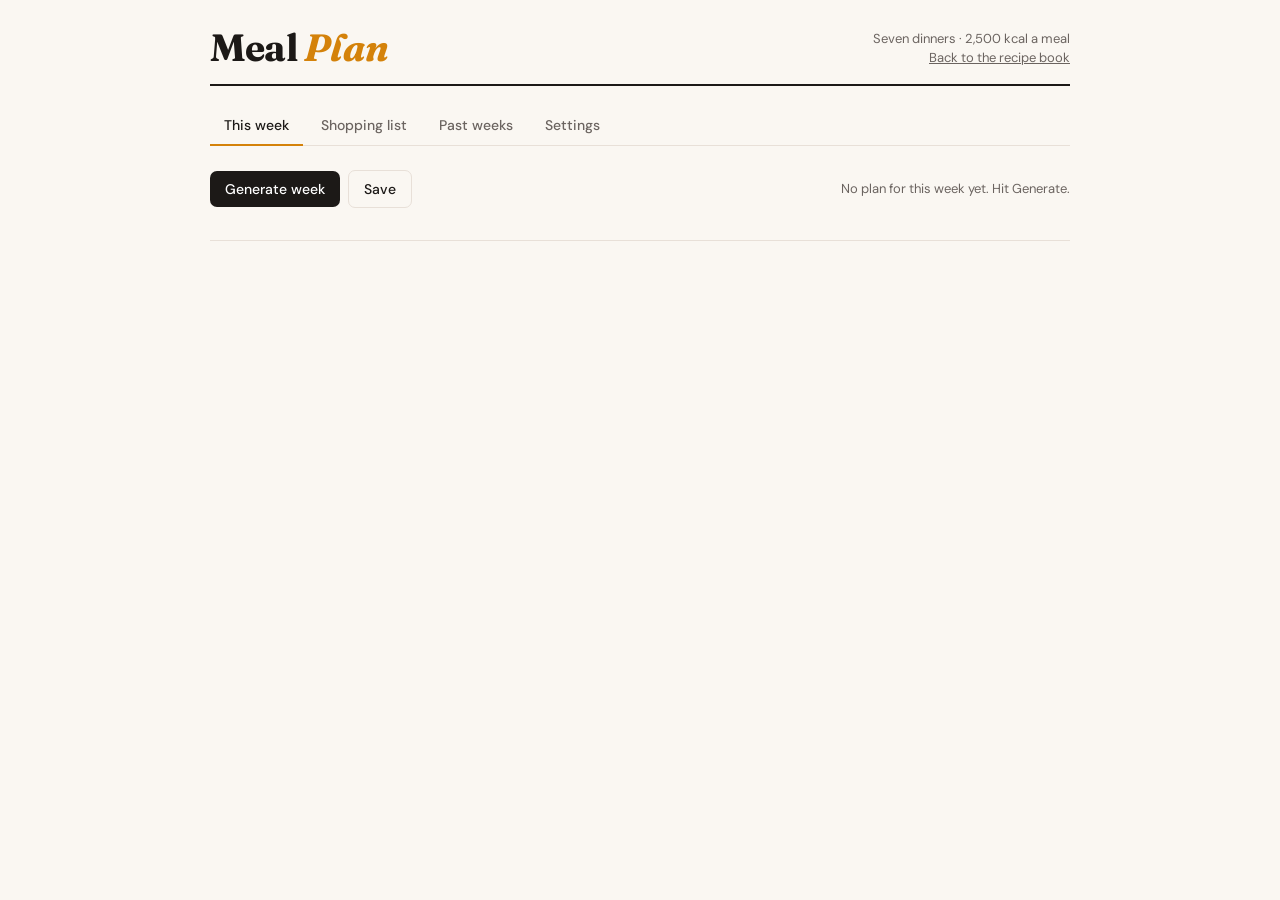
==== plan.html @ 3c59e55a "Add files via upload" ====
<!DOCTYPE html>
<html lang="en">
<head>
<meta charset="utf-8">
<meta name="viewport" content="width=device-width, initial-scale=1.0">
<title>Meal Plan · Jon &amp; Jo's Recipe Book</title>
<link rel="preconnect" href="https://fonts.googleapis.com">
<link rel="preconnect" href="https://fonts.gstatic.com" crossorigin>
<link href="https://fonts.googleapis.com/css2?family=DM+Sans:ital,opsz,wght@0,9..40,400;0,9..40,500;0,9..40,700;1,9..40,400&family=Fraunces:opsz,wght@9..144,600;9..144,700&display=swap" rel="stylesheet">
<style>
:root{
  --page:#FAF7F2; --ink:#1C1917; --mid:#6B6460; --light:#A8A09A;
  --rule:#E8E0D8; --accent:#D4820A; --accent-bg:#FDF3E3;
  --sage:#5A7A5E; --sage-bg:#EBF3EC; --card-bg:#FFFFFF;
  --warn:#B45309; --warn-bg:#FEF3E2;
}
*,*::before,*::after{box-sizing:border-box;margin:0;padding:0}
body{font-family:'DM Sans',system-ui,sans-serif;background:var(--page);color:var(--ink);min-height:100vh;-webkit-text-size-adjust:100%}
.wrap{max-width:900px;margin:0 auto;padding:0 20px}

/* masthead */
.masthead{padding:28px 0 0}
.masthead-inner{border-bottom:2px solid var(--ink);padding-bottom:16px;display:flex;justify-content:space-between;align-items:flex-end;gap:16px;flex-wrap:wrap}
h1{font-family:'Fraunces',Georgia,serif;font-size:clamp(26px,5vw,38px);font-weight:700;letter-spacing:-.02em;line-height:1.05}
h1 em{font-style:italic;color:var(--accent)}
.sub{font-size:13px;color:var(--mid);text-align:right;line-height:1.5}
.sub a{color:var(--mid)}

/* tabs */
.tabs{display:flex;gap:4px;margin:20px 0 0;border-bottom:1px solid var(--rule)}
.tab{background:none;border:0;font:inherit;font-size:14px;font-weight:500;color:var(--mid);padding:10px 14px;cursor:pointer;border-bottom:2px solid transparent;margin-bottom:-1px}
.tab[aria-selected="true"]{color:var(--ink);border-bottom-color:var(--accent)}
.panel{padding:24px 0 60px}
.panel[hidden]{display:none}

/* toolbar */
.toolbar{display:flex;gap:8px;align-items:center;flex-wrap:wrap;margin-bottom:18px}
button{font:inherit;cursor:pointer}
.btn{background:var(--ink);color:#fff;border:0;border-radius:7px;padding:9px 15px;font-size:14px;font-weight:500}
.btn:hover{opacity:.88}
.btn.ghost{background:transparent;color:var(--ink);border:1px solid var(--rule)}
.btn.ghost:hover{border-color:var(--ink);opacity:1}
.btn:disabled{opacity:.4;cursor:not-allowed}
.spacer{flex:1}
.status{font-size:13px;color:var(--mid)}
.status.err{color:var(--warn)}

/* notes */
.note{background:var(--warn-bg);border-left:3px solid var(--warn);padding:11px 14px;border-radius:0 6px 6px 0;font-size:13.5px;line-height:1.55;color:#7C3E06;margin-bottom:14px}

/* slots */
.slots{display:grid;gap:10px}
.slot{background:var(--card-bg);border:1px solid var(--rule);border-radius:10px;display:flex;align-items:stretch;overflow:hidden;transition:border-color .15s}
.slot:hover{border-color:var(--light)}
.slot.locked{border-color:var(--sage);background:var(--sage-bg)}
.slot-colour{width:5px;flex:none;background:var(--accent)}
.slot-n{flex:none;width:44px;display:flex;align-items:center;justify-content:center;font-size:12px;font-weight:700;color:var(--light);border-right:1px solid var(--rule)}
.slot-body{flex:1;padding:12px 14px;min-width:0}
.slot-title{font-weight:500;font-size:15.5px;line-height:1.3;margin-bottom:5px}
.slot-title button{background:none;border:0;font:inherit;font-weight:500;color:var(--ink);text-align:left;padding:0;cursor:pointer;text-decoration:underline;text-decoration-color:var(--rule);text-underline-offset:3px}
.slot-title button:hover{text-decoration-color:var(--accent)}
.chips{display:flex;gap:5px;flex-wrap:wrap}
.chip{font-size:11px;font-weight:500;padding:2px 7px;border-radius:20px;background:var(--page);color:var(--mid);border:1px solid var(--rule);white-space:nowrap}
.chip.eff-low{background:var(--sage-bg);color:var(--sage);border-color:#CFE0D2}
.chip.eff-high{background:var(--accent-bg);color:var(--warn);border-color:#F2DFBC}
.slot-actions{flex:none;display:flex;align-items:center;gap:2px;padding-right:8px}
.icon{background:none;border:0;width:32px;height:32px;border-radius:6px;font-size:15px;line-height:1;color:var(--light);display:grid;place-items:center}
.icon:hover{background:var(--page);color:var(--ink)}
.slot.locked .icon.lock{color:var(--sage)}

/* summary */
.summary{display:flex;gap:16px;flex-wrap:wrap;font-size:12.5px;color:var(--mid);margin-top:14px;padding-top:14px;border-top:1px solid var(--rule)}
.summary b{color:var(--ink);font-weight:500}

/* shopping */
.aisle{margin-bottom:22px}
.aisle h3{font-family:'Fraunces',Georgia,serif;font-size:15px;font-weight:600;letter-spacing:.04em;text-transform:uppercase;color:var(--mid);margin-bottom:9px;padding-bottom:5px;border-bottom:1px solid var(--rule)}
.item{display:flex;align-items:baseline;gap:9px;padding:6px 0;font-size:14.5px;line-height:1.4}
.item input{margin-top:3px;flex:none;width:16px;height:16px;accent-color:var(--sage)}
.item.done label{text-decoration:line-through;color:var(--light)}
.item label{flex:1;cursor:pointer;min-width:0}
.item .qty{font-weight:500}
.item .from{display:block;font-size:11.5px;color:var(--light);margin-top:1px}
.pantry{background:var(--card-bg);border:1px solid var(--rule);border-radius:9px;padding:14px 16px;font-size:13.5px;line-height:1.8;color:var(--mid)}
.pantry h3{font-size:13px;text-transform:none;letter-spacing:0;border:0;margin-bottom:6px;color:var(--ink);font-family:'DM Sans',sans-serif;font-weight:700}

/* history */
.wk{background:var(--card-bg);border:1px solid var(--rule);border-radius:9px;padding:13px 16px;margin-bottom:9px}
.wk-h{display:flex;justify-content:space-between;align-items:baseline;gap:10px;margin-bottom:6px}
.wk-d{font-weight:500;font-size:14.5px}
.wk-m{font-size:11.5px;color:var(--light)}
.wk-l{font-size:13.5px;color:var(--mid);line-height:1.65}

/* settings */
.field{margin-bottom:16px;max-width:520px}
.field label{display:block;font-size:13px;font-weight:500;margin-bottom:5px}
.field .hint{font-size:12.5px;color:var(--mid);line-height:1.55;margin-bottom:7px}
input[type=text],input[type=password],input[type=number]{font:inherit;font-size:14px;width:100%;padding:9px 11px;border:1px solid var(--rule);border-radius:7px;background:var(--card-bg);color:var(--ink)}
input:focus{outline:2px solid var(--accent);outline-offset:-1px;border-color:transparent}
.empty{color:var(--mid);font-size:14.5px;line-height:1.6;padding:26px 0}

/* recipe drawer */
.ov{position:fixed;inset:0;background:rgba(28,25,23,.55);opacity:0;pointer-events:none;transition:opacity .2s;z-index:40}
.ov.on{opacity:1;pointer-events:auto}
.dr{position:fixed;top:0;right:0;height:100%;width:min(480px,100%);background:var(--page);z-index:50;transform:translateX(100%);transition:transform .25s ease;overflow-y:auto;padding:22px}
.dr.on{transform:none}
.dr h2{font-family:'Fraunces',Georgia,serif;font-size:23px;font-weight:700;margin:6px 0 4px;padding-right:36px}
.dr .close{position:absolute;top:16px;right:16px;font-size:22px;background:none;border:0;color:var(--mid);width:32px;height:32px;border-radius:6px}
.dr .close:hover{background:var(--rule)}
.dr h4{font-size:12px;text-transform:uppercase;letter-spacing:.07em;color:var(--light);margin:20px 0 8px}
.dr table{width:100%;border-collapse:collapse;font-size:14px}
.dr td{padding:5px 0;border-bottom:1px solid var(--rule);vertical-align:top}
.dr td:last-child{text-align:right;white-space:nowrap;color:var(--mid);padding-left:10px}
.dr ol{padding-left:18px;font-size:14.5px;line-height:1.65}
.dr ol li{margin-bottom:8px}
.dr .tip{background:var(--accent-bg);border-radius:7px;padding:12px 14px;font-size:13.5px;line-height:1.6;margin-top:18px}
.portion{background:var(--sage-bg);border-radius:7px;padding:11px 14px;font-size:13.5px;line-height:1.55;margin-top:12px}

@media(max-width:560px){
  .slot-n{width:34px}
  .slot-body{padding:10px 11px}
  .sub{text-align:left}
}
</style>
</head>
<body>

<div class="wrap">
  <header class="masthead"><div class="masthead-inner">
    <h1>Meal <em>Plan</em></h1>
    <div class="sub">Seven dinners &middot; 2,500 kcal a meal<br><a href="./">Back to the recipe book</a></div>
  </div></header>

  <div class="tabs" role="tablist">
    <button class="tab" role="tab" aria-selected="true" data-panel="p-plan">This week</button>
    <button class="tab" role="tab" aria-selected="false" data-panel="p-shop">Shopping list</button>
    <button class="tab" role="tab" aria-selected="false" data-panel="p-hist">Past weeks</button>
    <button class="tab" role="tab" aria-selected="false" data-panel="p-set">Settings</button>
  </div>

  <section class="panel" id="p-plan">
    <div class="toolbar">
      <button class="btn" id="gen">Generate week</button>
      <button class="btn ghost" id="save">Save</button>
      <div class="spacer"></div>
      <span class="status" id="st"></span>
    </div>
    <div id="notes"></div>
    <div class="slots" id="slots"></div>
    <div class="summary" id="sum"></div>
  </section>

  <section class="panel" id="p-shop" hidden>
    <div class="toolbar">
      <span class="status" id="shop-st"></span>
      <div class="spacer"></div>
      <button class="btn ghost" id="uncheck">Clear ticks</button>
    </div>
    <div id="shop"></div>
  </section>

  <section class="panel" id="p-hist" hidden><div id="hist"></div></section>

  <section class="panel" id="p-set" hidden>
    <div class="field">
      <label for="tok">GitHub token</label>
      <div class="hint">Needed only to save plans. Reading works without one, so your phone can view the week with nothing set up. Stored in this browser and never sent anywhere except GitHub. Use a fine-grained token with <strong>Gists: read and write</strong> and no other permission.</div>
      <input type="password" id="tok" placeholder="github_pat_..." autocomplete="off">
    </div>
    <div class="toolbar">
      <button class="btn" id="savetok">Save &amp; test</button>
      <button class="btn ghost" id="cleartok">Remove</button>
      <span class="status" id="tokst"></span>
    </div>
    <div class="field" style="margin-top:26px">
      <label for="kcal">Calories per meal for the household</label>
      <div class="hint">2 &times; 500 for you and Jo, plus 2 &times; 750 for the teenagers. The shopping list scales every recipe to hit this.</div>
      <input type="number" id="kcal" min="500" max="6000" step="100" value="2500">
    </div>
  </section>
</div>

<div class="ov" id="ov"></div>
<aside class="dr" id="dr"><button class="close" id="drx">&times;</button><div id="drc"></div></aside>

<script type="module">
import { planWeek, swapSlot } from "./planner.js";
import { buildList, groupByAisle } from "./shopping.js";
import * as store from "./store.js";

const $ = (s) => document.querySelector(s);
const el = (t, c, h) => { const n = document.createElement(t); if (c) n.className = c; if (h != null) n.innerHTML = h; return n; };
const esc = (s) => String(s).replace(/[&<>"]/g, (c) => ({ "&":"&amp;","<":"&lt;",">":"&gt;","\"":"&quot;" }[c]));

let RECIPES = [], RULES = null, PLANS = [], PLAN = null, SETTINGS = { familyKcal: 2500 };
const byId = () => new Map(RECIPES.map((r) => [r.id, r]));

/* ------------------------------------------------------------- tabs */
document.querySelectorAll(".tab").forEach((t) => t.onclick = () => {
  document.querySelectorAll(".tab").forEach((x) => x.setAttribute("aria-selected", x === t));
  document.querySelectorAll(".panel").forEach((p) => p.hidden = p.id !== t.dataset.panel);
});

/* ------------------------------------------------------------- boot */
(async function boot() {
  const [recipes, rules, plans, settings] = await Promise.all([
    fetch("./recipes.json").then((r) => r.json()),
    fetch("./ingredient-rules.json").then((r) => r.json()),
    store.readPlans(),
    store.readSettings(),
  ]);
  RECIPES = recipes; RULES = rules; PLANS = plans;
  SETTINGS = { familyKcal: 2500, ...settings };
  $("#kcal").value = SETTINGS.familyKcal;
  $("#tok").value = store.getToken();

  const thisWeek = store.weekOf();
  PLAN = PLANS.find((p) => p.id === thisWeek) ?? null;
  if (PLAN) { render(); status(`Loaded plan for week of ${thisWeek}`); }
  else status("No plan for this week yet. Hit Generate.");
  renderHistory();
})();

const status = (m, err) => { const n = $("#st"); n.textContent = m; n.className = "status" + (err ? " err" : ""); };

/* --------------------------------------------------------- generate */
$("#gen").onclick = () => {
  const locked = {};
  (PLAN?.slots ?? []).forEach((s, i) => { if (s.locked) locked[i] = s.recipeId; });
  const history = store.historyFromPlans(PLANS.filter((p) => p.id !== store.weekOf()));
  const seed = Math.floor(Math.random() * 2 ** 31);
  const res = planWeek(RECIPES, { mealType: "dinner", slots: 7, history, locked, seed });

  if (!res.slots.length) { status(res.notes[0] ?? "Couldn't build a week.", true); return; }
  PLAN = {
    id: store.weekOf(), weekOf: store.weekOf(), seed,
    createdAt: PLAN?.createdAt ?? new Date().toISOString(),
    revision: PLAN?.revision ?? 0,
    slots: res.slots.map((s) => ({ ...s, cooked: null })),
    relaxed: res.relaxed, notes: res.notes,
    shopping: PLAN?.shopping ?? { checked: [] },
  };
  render();
  status("Generated. Not saved yet.");
};

/* ------------------------------------------------------------- save */
$("#save").onclick = async () => {
  if (!PLAN) return status("Nothing to save.", true);
  if (!store.canWrite()) return status("Add a token in Settings to save.", true);
  $("#save").disabled = true;
  status("Saving…");
  try {
    const saved = await store.savePlan(PLAN);
    PLAN = saved;
    PLANS = await store.readPlans();
    renderHistory();
    status(`Saved at ${new Date().toLocaleTimeString([], { hour: "2-digit", minute: "2-digit" })}`);
  } catch (e) {
    status(e.message, true);
    if (e.conflict && confirm(e.message + "\n\nOverwrite with your version?")) {
      try { PLAN = await store.savePlan(PLAN, { force: true }); status("Saved (overwrote)."); }
      catch (e2) { status(e2.message, true); }
    }
  } finally { $("#save").disabled = false; }
};

/* ----------------------------------------------------------- render */
function render() {
  const wrap = $("#slots"); wrap.innerHTML = "";
  const map = byId();

  $("#notes").innerHTML = "";
  for (const n of PLAN?.notes ?? []) $("#notes").append(el("div", "note", esc(n)));

  (PLAN?.slots ?? []).forEach((s, i) => {
    const r = map.get(s.recipeId);
    const row = el("div", "slot" + (s.locked ? " locked" : ""));
    const bar = el("div", "slot-colour");
    bar.style.background = r?.colour ?? "var(--accent)";
    row.append(bar);
    row.append(el("div", "slot-n", String(i + 1)));

    const body = el("div", "slot-body");
    const t = el("div", "slot-title");
    const btn = el("button", null, esc(s.title));
    btn.onclick = () => openDrawer(s.recipeId);
    t.append(btn); body.append(t);

    const chips = el("div", "chips");
    const add = (txt, cls) => chips.append(el("span", "chip" + (cls ? " " + cls : ""), esc(txt)));
    add(s.effort, "eff-" + s.effort);
    if (s.carb !== "none") add(s.carb);
    add(s.protein);
    if (r?.plan?.activeMins) add(r.plan.activeMins + " min");
    body.append(chips);
    row.append(body);

    const acts = el("div", "slot-actions");
    const lock = el("button", "icon lock", s.locked ? "&#128274;" : "&#128275;");
    lock.title = s.locked ? "Unlock" : "Lock this meal";
    lock.onclick = () => { s.locked = !s.locked; render(); };
    const sw = el("button", "icon", "&#8635;");
    sw.title = "Swap for something else";
    sw.onclick = () => doSwap(i);
    acts.append(lock, sw);
    row.append(acts);
    wrap.append(row);
  });

  renderSummary();
  renderShopping();
}

function renderSummary() {
  const s = PLAN?.slots ?? [];
  if (!s.length) { $("#sum").innerHTML = ""; return; }
  const count = (k) => s.reduce((a, x) => ((a[x[k]] = (a[x[k]] ?? 0) + 1), a), {});
  const fmt = (o) => Object.entries(o).sort((a, b) => b[1] - a[1]).map(([k, v]) => `${k} ${v}`).join(", ");
  $("#sum").innerHTML =
    `<span><b>Carbs</b> ${esc(fmt(count("carb")))}</span>` +
    `<span><b>Protein</b> ${esc(fmt(count("protein")))}</span>` +
    `<span><b>Effort</b> ${esc(fmt(count("effort")))}</span>`;
}

function doSwap(i) {
  const history = store.historyFromPlans(PLANS.filter((p) => p.id !== store.weekOf()));
  const res = swapSlot(RECIPES, PLAN.slots, i, { history, seed: Math.floor(Math.random() * 2 ** 31) });
  if (!res.slots.length) return status("No alternative fits the rules for that slot.", true);
  const keepLocks = PLAN.slots.map((s) => s.locked);
  PLAN.slots = res.slots.map((s, j) => ({ ...s, locked: keepLocks[j] ?? false, cooked: PLAN.slots[j]?.cooked ?? null }));
  PLAN.notes = res.notes;
  render();
  status("Swapped. Not saved yet.");
}

/* --------------------------------------------------------- shopping */
function renderShopping() {
  const box = $("#shop"); box.innerHTML = "";
  if (!PLAN?.slots?.length) {
    box.append(el("div", "empty", "Generate a week first and the shopping list will appear here."));
    $("#shop-st").textContent = "";
    return;
  }
  const map = byId();
  const chosen = PLAN.slots.map((s) => map.get(s.recipeId)).filter(Boolean);
  const list = buildList(chosen, RULES, SETTINGS.familyKcal || 2500);
  const checked = new Set(PLAN.shopping?.checked ?? []);
  let n = 0;

  for (const group of groupByAisle(list, RULES)) {
    const sec = el("div", "aisle");
    sec.append(el("h3", null, esc(group.name)));
    for (const row of group.rows) {
      n++;
      const d = el("div", "item" + (checked.has(row.key) ? " done" : ""));
      const cb = el("input"); cb.type = "checkbox"; cb.checked = checked.has(row.key); cb.id = "c" + n;
      cb.onchange = () => {
        const set = new Set(PLAN.shopping?.checked ?? []);
        cb.checked ? set.add(row.key) : set.delete(row.key);
        PLAN.shopping = { checked: [...set] };
        d.classList.toggle("done", cb.checked);
      };
      const l = el("label", null,
        `${esc(row.item)} — <span class="qty">${esc(row.qty)}</span><span class="from">${esc(row.from)}</span>`);
      l.setAttribute("for", cb.id);
      d.append(cb, l);
      sec.append(d);
    }
    box.append(sec);
  }

  if (list.pantry.size) {
    const p = el("div", "pantry");
    p.append(el("h3", null, "Check you have these"));
    p.append(el("div", null, [...list.pantry.keys()].sort().map(esc).join(" &middot; ")));
    box.append(p);
  }
  $("#shop-st").textContent = `${list.items.size + list.vague.length} things to buy, ${list.pantry.size} to check`;
}

$("#uncheck").onclick = () => { if (PLAN) { PLAN.shopping = { checked: [] }; renderShopping(); } };

/* ---------------------------------------------------------- history */
function renderHistory() {
  const box = $("#hist"); box.innerHTML = "";
  if (!PLANS.length) { box.append(el("div", "empty", "No saved weeks yet. Once you save a plan it'll appear here, and you can open this page on any device to see what you're cooking — no token needed.")); return; }
  for (const p of PLANS) {
    const w = el("div", "wk");
    const h = el("div", "wk-h");
    h.append(el("div", "wk-d", "Week of " + esc(p.weekOf)));
    h.append(el("div", "wk-m", esc((p.slots ?? []).length + " meals" + (p.relaxed?.length ? " · rules relaxed" : ""))));
    w.append(h);
    w.append(el("div", "wk-l", (p.slots ?? []).map((s) => esc(s.title)).join(" &middot; ")));
    box.append(w);
  }
}

/* ----------------------------------------------------------- drawer */
function openDrawer(id) {
  const r = byId().get(id); if (!r) return;
  const target = SETTINGS.familyKcal || 2500;
  const scale = r.totalKcal ? target / r.totalKcal : 1;
  let h = `<h2>${esc(r.title)}</h2><p style="color:var(--mid);font-size:14px;line-height:1.6">${esc(r.desc)}</p>`;

  if (r.serveBy === "weight" && r.gramsPer500kcal) {
    h += `<div class="portion"><strong>${r.gramsPer500kcal}g</strong> is a 500 kcal portion for you and Jo. Whole dish is about ${r.totalKcal.toLocaleString()} kcal.</div>`;
  } else if (r.totalKcal) {
    h += `<div class="portion">Served by the piece. Whole dish is about ${r.totalKcal.toLocaleString()} kcal.</div>`;
  }
  if (Math.abs(scale - 1) > 0.08) {
    h += `<div class="portion" style="background:var(--accent-bg)">Scale this recipe <strong>×${scale.toFixed(2)}</strong> to feed all four of you.</div>`;
  }

  h += `<h4>Ingredients</h4><table>`;
  for (const i of r.ingredients ?? []) {
    h += `<tr><td>${esc(i.name)}${i.note ? ` <span style="color:var(--light)">${esc(i.note)}</span>` : ""}</td><td>${esc(i.qty ?? "")}</td></tr>`;
  }
  h += `</table><h4>Method</h4><ol>${(r.steps ?? []).map((s) => `<li>${esc(s)}</li>`).join("")}</ol>`;
  if (r.tip) h += `<div class="tip">${r.tip}</div>`;
  $("#drc").innerHTML = h;
  $("#dr").classList.add("on"); $("#ov").classList.add("on");
}
const closeDrawer = () => { $("#dr").classList.remove("on"); $("#ov").classList.remove("on"); };
$("#drx").onclick = closeDrawer; $("#ov").onclick = closeDrawer;
document.addEventListener("keydown", (e) => e.key === "Escape" && closeDrawer());

/* ---------------------------------------------------------- settings */
$("#savetok").onclick = async () => {
  const t = $("#tok").value.trim();
  if (!t) return ($("#tokst").textContent = "Paste a token first.");
  $("#tokst").textContent = "Testing…";
  const res = await store.testToken(t);
  if (res.ok) { store.setToken(t); $("#tokst").textContent = "Token works and is saved."; }
  else $("#tokst").textContent = res.message;
};
$("#cleartok").onclick = () => { store.clearToken(); $("#tok").value = ""; $("#tokst").textContent = "Removed."; };
$("#kcal").onchange = () => {
  SETTINGS.familyKcal = Number($("#kcal").value) || 2500;
  renderShopping();
  if (store.canWrite()) store.saveSettings(SETTINGS).catch(() => {});
};
</script>
</body>
</html>
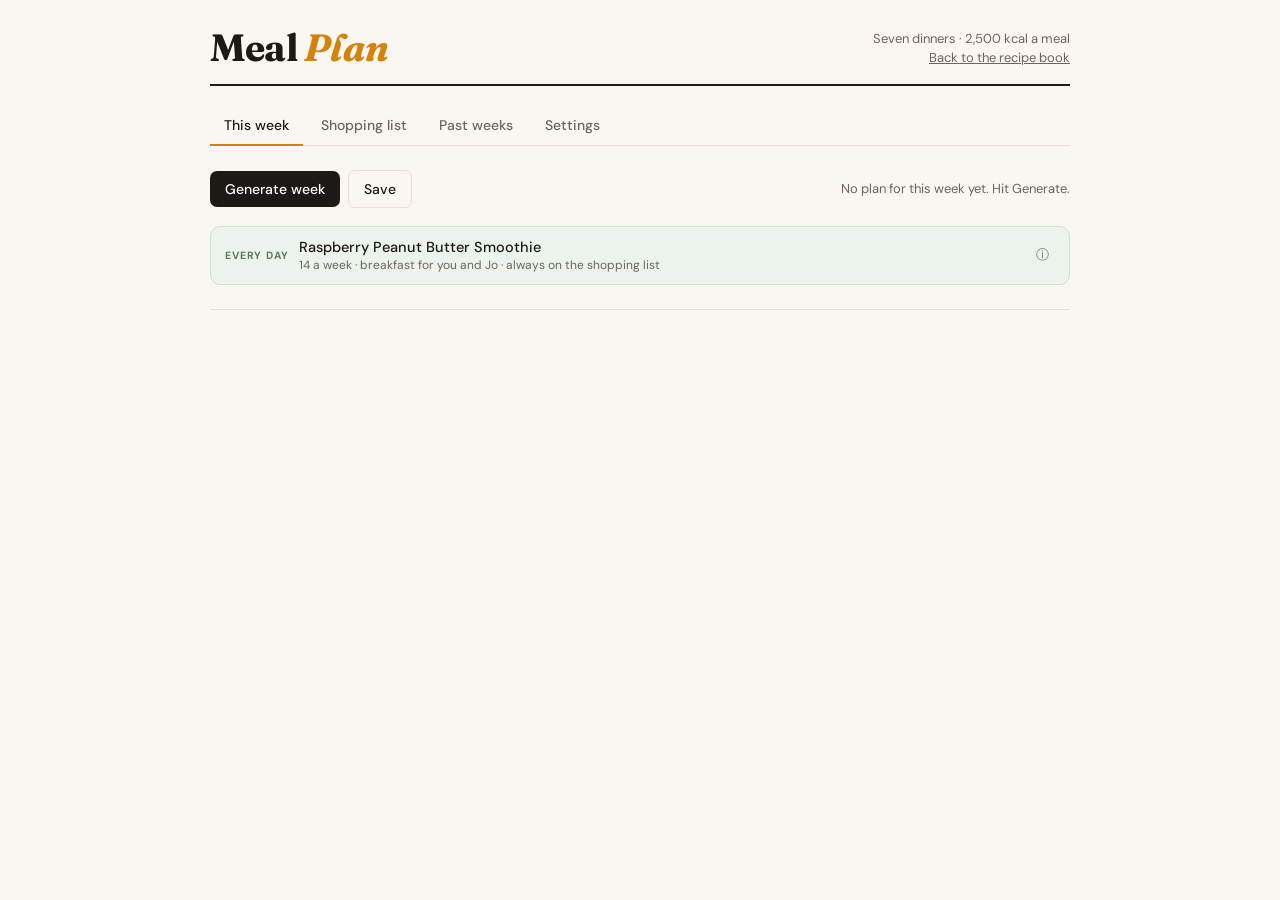
==== commit 18cf81e0: "Add files via upload" ====
--- a/plan.html
+++ b/plan.html
@@ -57,8 +57,14 @@
 .slot-n{flex:none;width:44px;display:flex;align-items:center;justify-content:center;font-size:12px;font-weight:700;color:var(--light);border-right:1px solid var(--rule)}
 .slot-body{flex:1;padding:12px 14px;min-width:0}
 .slot-title{font-weight:500;font-size:15.5px;line-height:1.3;margin-bottom:5px}
-.slot-title button{background:none;border:0;font:inherit;font-weight:500;color:var(--ink);text-align:left;padding:0;cursor:pointer;text-decoration:underline;text-decoration-color:var(--rule);text-underline-offset:3px}
-.slot-title button:hover{text-decoration-color:var(--accent)}
+.slot-title{display:flex;align-items:center;gap:6px}
+.slot-title select{font:inherit;font-size:15.5px;font-weight:500;color:var(--ink);background:transparent;border:1px solid transparent;border-radius:6px;padding:2px 24px 2px 5px;margin-left:-5px;max-width:100%;cursor:pointer;appearance:none;
+  background-image:url("data:image/svg+xml,%3Csvg xmlns='http://www.w3.org/2000/svg' width='10' height='6'%3E%3Cpath d='M1 1l4 4 4-4' stroke='%23A8A09A' stroke-width='1.5' fill='none'/%3E%3C/svg%3E");
+  background-repeat:no-repeat;background-position:right 7px center;text-overflow:ellipsis}
+.slot-title select:hover{border-color:var(--rule);background-color:var(--page)}
+.slot-title select:focus{outline:2px solid var(--accent);outline-offset:-1px}
+.slot-title .view{flex:none;background:none;border:0;color:var(--light);font-size:13px;width:22px;height:22px;border-radius:5px;line-height:1}
+.slot-title .view:hover{background:var(--page);color:var(--accent)}
 .chips{display:flex;gap:5px;flex-wrap:wrap}
 .chip{font-size:11px;font-weight:500;padding:2px 7px;border-radius:20px;background:var(--page);color:var(--mid);border:1px solid var(--rule);white-space:nowrap}
 .chip.eff-low{background:var(--sage-bg);color:var(--sage);border-color:#CFE0D2}
@@ -67,6 +73,16 @@
 .icon{background:none;border:0;width:32px;height:32px;border-radius:6px;font-size:15px;line-height:1;color:var(--light);display:grid;place-items:center}
 .icon:hover{background:var(--page);color:var(--ink)}
 .slot.locked .icon.lock{color:var(--sage)}
+
+.standing{display:flex;align-items:center;gap:10px;background:var(--sage-bg);
+  border:1px solid #CFE0D2;border-radius:10px;padding:11px 14px;margin-bottom:10px}
+.standing .lab{flex:none;font-size:10.5px;font-weight:700;letter-spacing:.08em;
+  text-transform:uppercase;color:var(--sage)}
+.standing .txt{flex:1;font-size:14.5px;font-weight:500;min-width:0}
+.standing .txt small{display:block;font-weight:400;font-size:12px;color:var(--mid);margin-top:1px}
+.standing .view{flex:none;background:none;border:0;color:var(--sage);font-size:13px;
+  width:26px;height:26px;border-radius:5px}
+.standing .view:hover{background:#fff}
 
 /* summary */
 .summary{display:flex;gap:16px;flex-wrap:wrap;font-size:12.5px;color:var(--mid);margin-top:14px;padding-top:14px;border-top:1px solid var(--rule)}
@@ -116,6 +132,43 @@
 .dr .tip{background:var(--accent-bg);border-radius:7px;padding:12px 14px;font-size:13.5px;line-height:1.6;margin-top:18px}
 .portion{background:var(--sage-bg);border-radius:7px;padding:11px 14px;font-size:13.5px;line-height:1.55;margin-top:12px}
 
+
+/* ── PRINT SHEET ──────────────────────────────────────────────── */
+/* Rendered off-screen rather than display:none, so it can be measured.
+   A hidden element has no layout and would measure as zero. */
+#sheet{position:absolute;left:-10000px;top:0}
+.sheet-inner{
+  /* A4 width minus 12mm margins at 96dpi. Height must stay auto: a fixed
+     height makes CSS columns spill sideways instead of growing, which would
+     make the measurement meaningless. */
+  width:749px; height:auto;
+  font-family:'DM Sans',system-ui,sans-serif; color:#000; background:#fff;
+}
+.sheet-head{border-bottom:1.5px solid #000;padding-bottom:6px;margin-bottom:10px}
+.sheet-head h2{font-family:'Fraunces',Georgia,serif;font-size:19px;font-weight:700;margin:0}
+.sheet-head .meals{font-size:9.5px;color:#444;margin-top:3px;line-height:1.45}
+.sheet-cols{column-count:2;column-gap:26px;column-fill:balance}
+.sh-sec{break-inside:avoid;margin-bottom:9px}
+.sh-sec h3{font-size:9px;font-weight:700;letter-spacing:.09em;text-transform:uppercase;
+  border-bottom:1px solid #000;padding-bottom:2px;margin-bottom:3px}
+.sh-row{display:flex;align-items:baseline;gap:5px;padding:1px 0}
+.sh-box{flex:none;width:8px;height:8px;border:1px solid #555;border-radius:1px;position:relative;top:1px}
+.sh-name{flex:1;min-width:0}
+.sh-qty{font-weight:600;white-space:nowrap;padding-left:6px}
+.sh-blank{border-bottom:1px dotted #999;margin:0 0 0 13px}
+.sh-pantry{break-inside:avoid;margin-top:4px;padding-top:5px;border-top:1px solid #000}
+.sh-pantry .t{font-size:9px;font-weight:700;letter-spacing:.09em;text-transform:uppercase;margin-bottom:2px}
+.sh-pantry .b{color:#333;line-height:1.5}
+
+@media print{
+  @page{size:A4 portrait;margin:12mm}
+  body{background:#fff}
+  .wrap,.ov,.dr{display:none !important}
+  #sheet{position:static;left:auto}
+  .sheet-inner{width:auto}
+  .sh-sec{break-inside:avoid}
+}
+
 @media(max-width:560px){
   .slot-n{width:34px}
   .slot-body{padding:10px 11px}
@@ -146,6 +199,7 @@
       <span class="status" id="st"></span>
     </div>
     <div id="notes"></div>
+    <div id="standing"></div>
     <div class="slots" id="slots"></div>
     <div class="summary" id="sum"></div>
   </section>
@@ -154,6 +208,7 @@
     <div class="toolbar">
       <span class="status" id="shop-st"></span>
       <div class="spacer"></div>
+      <button class="btn ghost" id="print">Print</button>
       <button class="btn ghost" id="uncheck">Clear ticks</button>
     </div>
     <div id="shop"></div>
@@ -180,6 +235,8 @@
   </section>
 </div>
 
+<div id="sheet"><div class="sheet-inner" id="sheet-inner"></div></div>
+
 <div class="ov" id="ov"></div>
 <aside class="dr" id="dr"><button class="close" id="drx">&times;</button><div id="drc"></div></aside>
 
@@ -217,7 +274,7 @@
   const thisWeek = store.weekOf();
   PLAN = PLANS.find((p) => p.id === thisWeek) ?? null;
   if (PLAN) { render(); status(`Loaded plan for week of ${thisWeek}`); }
-  else status("No plan for this week yet. Hit Generate.");
+  else { renderStanding(byId()); status("No plan for this week yet. Hit Generate."); }
   renderHistory();
 })();
 
@@ -269,6 +326,7 @@
 function render() {
   const wrap = $("#slots"); wrap.innerHTML = "";
   const map = byId();
+  renderStanding(map);
 
   $("#notes").innerHTML = "";
   for (const n of PLAN?.notes ?? []) $("#notes").append(el("div", "note", esc(n)));
@@ -283,9 +341,12 @@
 
     const body = el("div", "slot-body");
     const t = el("div", "slot-title");
-    const btn = el("button", null, esc(s.title));
-    btn.onclick = () => openDrawer(s.recipeId);
-    t.append(btn); body.append(t);
+    t.append(buildPicker(i, s));
+    const view = el("button", "view", "&#9432;");
+    view.title = "View recipe";
+    view.onclick = () => openDrawer(s.recipeId);
+    t.append(view);
+    body.append(t);
 
     const chips = el("div", "chips");
     const add = (txt, cls) => chips.append(el("span", "chip" + (cls ? " " + cls : ""), esc(txt)));
@@ -312,6 +373,108 @@
   renderShopping();
 }
 
+/* ------------------------------------------------------- manual picking */
+
+/** Which rules a candidate would break, given the rest of the week. */
+function wouldBreak(recipe, slotIndex) {
+  const others = (PLAN?.slots ?? []).filter((_, j) => j !== slotIndex);
+  const warn = [];
+  const p = recipe.plan;
+
+  if (p.carb !== "none") {
+    const n = others.filter((o) => o.carb === p.carb).length;
+    if (n >= 2) warn.push(`${p.carb} would appear ${n + 1} times`);
+  }
+  const cap = p.protein === "chicken" ? 3 : 2;
+  const n = others.filter((o) => o.protein === p.protein).length;
+  if (n >= cap) warn.push(`${p.protein} would appear ${n + 1} times`);
+
+  for (const j of [slotIndex - 1, slotIndex + 1]) {
+    const nb = PLAN?.slots?.[j];
+    if (nb && j !== slotIndex && nb.cuisine && nb.cuisine !== "none" && nb.cuisine === p.cuisine) {
+      warn.push(`${p.cuisine} two nights running`);
+      break;
+    }
+  }
+  return warn;
+}
+
+function buildPicker(i, slot) {
+  const sel = el("select");
+  sel.title = "Choose a different meal";
+  const used = new Set((PLAN?.slots ?? []).map((x, j) => (j === i ? null : x.recipeId)).filter(Boolean));
+
+  const pool = RECIPES
+    .filter((r) => r.plan?.eligible && r.plan.mealTypes?.includes("dinner"))
+    .sort((a, b) => a.title.localeCompare(b.title));
+
+  // grouped by carbohydrate, since that's the rule that bites hardest
+  const CARB_LABEL = { potato:"Potato", pasta:"Pasta", rice:"Rice", bread:"Bread",
+    tortilla:"Wraps & tortillas", pulses:"Pulses", pastry:"Pastry", none:"No carb of its own" };
+  const order = ["potato","pasta","rice","bread","tortilla","pulses","pastry","none"];
+
+  for (const carb of order) {
+    const group = pool.filter((r) => r.plan.carb === carb);
+    if (!group.length) continue;
+    const og = document.createElement("optgroup");
+    og.label = CARB_LABEL[carb] ?? carb;
+    for (const r of group) {
+      const o = document.createElement("option");
+      o.value = r.id;
+      const breaks = r.id === slot.recipeId ? [] : wouldBreak(r, i);
+      o.textContent = (breaks.length ? "\u26A0 " : "") + r.title;
+      if (used.has(r.id)) { o.disabled = true; o.textContent += " — already this week"; }
+      if (r.id === slot.recipeId) o.selected = true;
+      og.append(o);
+    }
+    sel.append(og);
+  }
+
+  sel.onchange = () => {
+    const r = RECIPES.find((x) => x.id === sel.value);
+    if (!r) return;
+    const breaks = wouldBreak(r, i);
+    PLAN.slots[i] = {
+      recipeId: r.id, title: r.title, carb: r.plan.carb, protein: r.plan.protein,
+      effort: r.plan.effort, cuisine: r.plan.cuisine,
+      locked: true,            // a deliberate choice shouldn't vanish on regenerate
+      cooked: PLAN.slots[i]?.cooked ?? null,
+      manual: true,
+    };
+    PLAN.notes = (PLAN.notes ?? []).filter((n) => !n.startsWith("You chose"));
+    if (breaks.length) PLAN.notes.push(`You chose ${r.title} — ${breaks.join(", ")}.`);
+    render();
+    status(breaks.length ? "Changed, and it bends a rule. Not saved yet." : "Changed. Not saved yet.");
+  };
+  return sel;
+}
+
+/**
+ * Standing items are eaten every day regardless of what the planner picks, so
+ * they are not one of the seven slots. They still need showing, or the
+ * breakfast silently vanishes from the plan even though it is on the shopping
+ * list.
+ */
+function renderStanding(map) {
+  const box = $("#standing"); box.innerHTML = "";
+  const standing = (SETTINGS.standing ?? [{ id: "smoothie", servings: 14 }])
+    .map(({ id, servings }) => ({ recipe: map.get(id), servings }))
+    .filter((x) => x.recipe);
+
+  for (const { recipe, servings } of standing) {
+    const row = el("div", "standing");
+    row.append(el("div", "lab", "Every day"));
+    const t = el("div", "txt",
+      `${esc(recipe.title)}<small>${servings} a week &middot; breakfast for you and Jo &middot; always on the shopping list</small>`);
+    row.append(t);
+    const view = el("button", "view", "&#9432;");
+    view.title = "View recipe";
+    view.onclick = () => openDrawer(recipe.id);
+    row.append(view);
+    box.append(row);
+  }
+}
+
 function renderSummary() {
   const s = PLAN?.slots ?? [];
   if (!s.length) { $("#sum").innerHTML = ""; return; }
@@ -344,7 +507,10 @@
   }
   const map = byId();
   const chosen = PLAN.slots.map((s) => map.get(s.recipeId)).filter(Boolean);
-  const list = buildList(chosen, RULES, SETTINGS.familyKcal || 2500);
+  const standing = (SETTINGS.standing ?? [{ id: "smoothie", servings: 14 }])
+    .map(({ id, servings }) => ({ recipe: map.get(id), servings }))
+    .filter((x) => x.recipe);
+  const list = buildList(chosen, RULES, SETTINGS.familyKcal || 2500, standing);
   const checked = new Set(PLAN.shopping?.checked ?? []);
   let n = 0;
 
@@ -376,8 +542,90 @@
     p.append(el("div", null, [...list.pantry.keys()].sort().map(esc).join(" &middot; ")));
     box.append(p);
   }
-  $("#shop-st").textContent = `${list.items.size + list.vague.length} things to buy, ${list.pantry.size} to check`;
-}
+  const std = standing.map((x) => `${x.recipe.title} ×${x.servings}`).join(", ");
+  $("#shop-st").textContent =
+    `${list.items.size + list.vague.length} things to buy, ${list.pantry.size} to check` +
+    (std ? ` · includes ${std}` : "");
+}
+
+
+/* ------------------------------------------------- printable A4 sheet */
+/**
+ * Builds a one-page A4 shopping list with ruled lines to write extra items on.
+ * The number of blank lines is not fixed: we measure the rendered sheet and
+ * distribute however many lines fit, so the page is always full but never
+ * spills onto a second sheet.
+ */
+function buildSheet() {
+  if (!PLAN?.slots?.length) return false;
+  const map = byId();
+  const chosen = PLAN.slots.map((s) => map.get(s.recipeId)).filter(Boolean);
+  const standing = (SETTINGS.standing ?? [{ id: "smoothie", servings: 14 }])
+    .map(({ id, servings }) => ({ recipe: map.get(id), servings }))
+    .filter((x) => x.recipe);
+  const list = buildList(chosen, RULES, SETTINGS.familyKcal || 2500, standing);
+  const groups = groupByAisle(list, RULES);
+
+  const inner = $("#sheet-inner");
+  const meals = [...chosen.map((r) => r.title), ...standing.map((x) => `${x.recipe.title} ×${x.servings}`)];
+
+  const render = (blanks, fontPx) => {
+    inner.style.fontSize = fontPx + "px";
+    inner.innerHTML =
+      `<div class="sheet-head"><h2>Shopping list &middot; week of ${esc(PLAN.weekOf)}</h2>` +
+      `<div class="meals">${meals.map(esc).join(" &middot; ")}</div></div>` +
+      `<div class="sheet-cols">` +
+      groups.map((g, gi) => {
+        const rows = g.rows.map((row) =>
+          `<div class="sh-row"><span class="sh-box"></span>` +
+          `<span class="sh-name">${esc(row.item)}</span>` +
+          `<span class="sh-qty">${esc(row.qty)}</span></div>`).join("");
+        const lines = Array.from({ length: blanks[gi] ?? 0 },
+          () => `<div class="sh-row"><span class="sh-box"></span><span class="sh-blank">&nbsp;</span></div>`).join("");
+        return `<div class="sh-sec"><h3>${esc(g.name)}</h3>${rows}${lines}</div>`;
+      }).join("") +
+      (list.pantry.size
+        ? `<div class="sh-pantry"><div class="t">Check you have</div>` +
+          `<div class="b">${[...list.pantry.keys()].sort().map(esc).join(" &middot; ")}</div></div>`
+        : "") +
+      `</div>`;
+    return inner.offsetHeight;
+  };
+
+  const PAGE = 1032;                       // A4 minus 12mm margins, at 96dpi
+  const blanks = groups.map(() => 0);
+  let font = 11;
+
+  // shrink first if the bare list already overflows
+  let h = render(blanks, font);
+  while (h > PAGE && font > 8) {
+    font -= 0.5;
+    h = render(blanks, font);
+  }
+
+  // then grow into the space, one line at a time, biggest sections first
+  const order = groups
+    .map((g, i) => ({ i, n: g.rows.length }))
+    .sort((a, b) => b.n - a.n)
+    .map((x) => x.i);
+  let guard = 0;
+  outer:
+  for (let pass = 0; pass < 20; pass++) {
+    for (const i of order) {
+      if (guard++ > 400) break outer;
+      blanks[i]++;
+      if (render(blanks, font) > PAGE) { blanks[i]--; break outer; }
+    }
+  }
+  // last safety net: if anything above left us over a page, drop the blanks
+  if (render(blanks, font) > PAGE) render(blanks.map(() => 0), font);
+  return true;
+}
+
+$("#print").onclick = () => {
+  if (!buildSheet()) return ($("#shop-st").textContent = "Generate a week first.");
+  window.print();
+};
 
 $("#uncheck").onclick = () => { if (PLAN) { PLAN.shopping = { checked: [] }; renderShopping(); } };
 
@@ -403,10 +651,23 @@
   const scale = r.totalKcal ? target / r.totalKcal : 1;
   let h = `<h2>${esc(r.title)}</h2><p style="color:var(--mid);font-size:14px;line-height:1.6">${esc(r.desc)}</p>`;
 
-  if (r.serveBy === "weight" && r.gramsPer500kcal) {
-    h += `<div class="portion"><strong>${r.gramsPer500kcal}g</strong> is a 500 kcal portion for you and Jo. Whole dish is about ${r.totalKcal.toLocaleString()} kcal.</div>`;
+  const whole = r.totalKcal ? ` Whole dish is about ${r.totalKcal.toLocaleString()} kcal.` : "";
+
+  if (r.plate500?.parts?.length) {
+    const parts = r.plate500.parts
+      .map((p) => `<strong>${p.g}g</strong> ${esc(p.label)} <span style="color:var(--mid)">(${p.kcal} kcal)</span>`)
+      .join(" &nbsp;+&nbsp; ");
+    h += `<div class="portion"><div style="font-weight:500;margin-bottom:4px">A 500 kcal plate</div>${parts}` +
+         `<div style="color:var(--mid);margin-top:6px;font-size:12.5px">Double it for the teenagers.${whole}</div></div>`;
+  } else if (r.serveBy === "weight" && r.gramsPer500kcal) {
+    h += `<div class="portion"><strong>${r.gramsPer500kcal}g</strong> is a 500 kcal portion for you and Jo` +
+         ` — about <strong>${Math.round(r.gramsPer500kcal * 1.5)}g</strong> for the teenagers.` +
+         `<div style="color:var(--mid);margin-top:6px;font-size:12.5px">${whole}</div></div>`;
+  } else if (r.portionLabel) {
+    h += `<div class="portion">A 500 kcal portion is roughly <strong>${esc(r.portionLabel)}</strong>.` +
+         `<div style="color:var(--mid);margin-top:6px;font-size:12.5px">Served by the piece, so there is no useful weight.${whole}</div></div>`;
   } else if (r.totalKcal) {
-    h += `<div class="portion">Served by the piece. Whole dish is about ${r.totalKcal.toLocaleString()} kcal.</div>`;
+    h += `<div class="portion">Whole dish is about ${r.totalKcal.toLocaleString()} kcal.</div>`;
   }
   if (Math.abs(scale - 1) > 0.08) {
     h += `<div class="portion" style="background:var(--accent-bg)">Scale this recipe <strong>×${scale.toFixed(2)}</strong> to feed all four of you.</div>`;
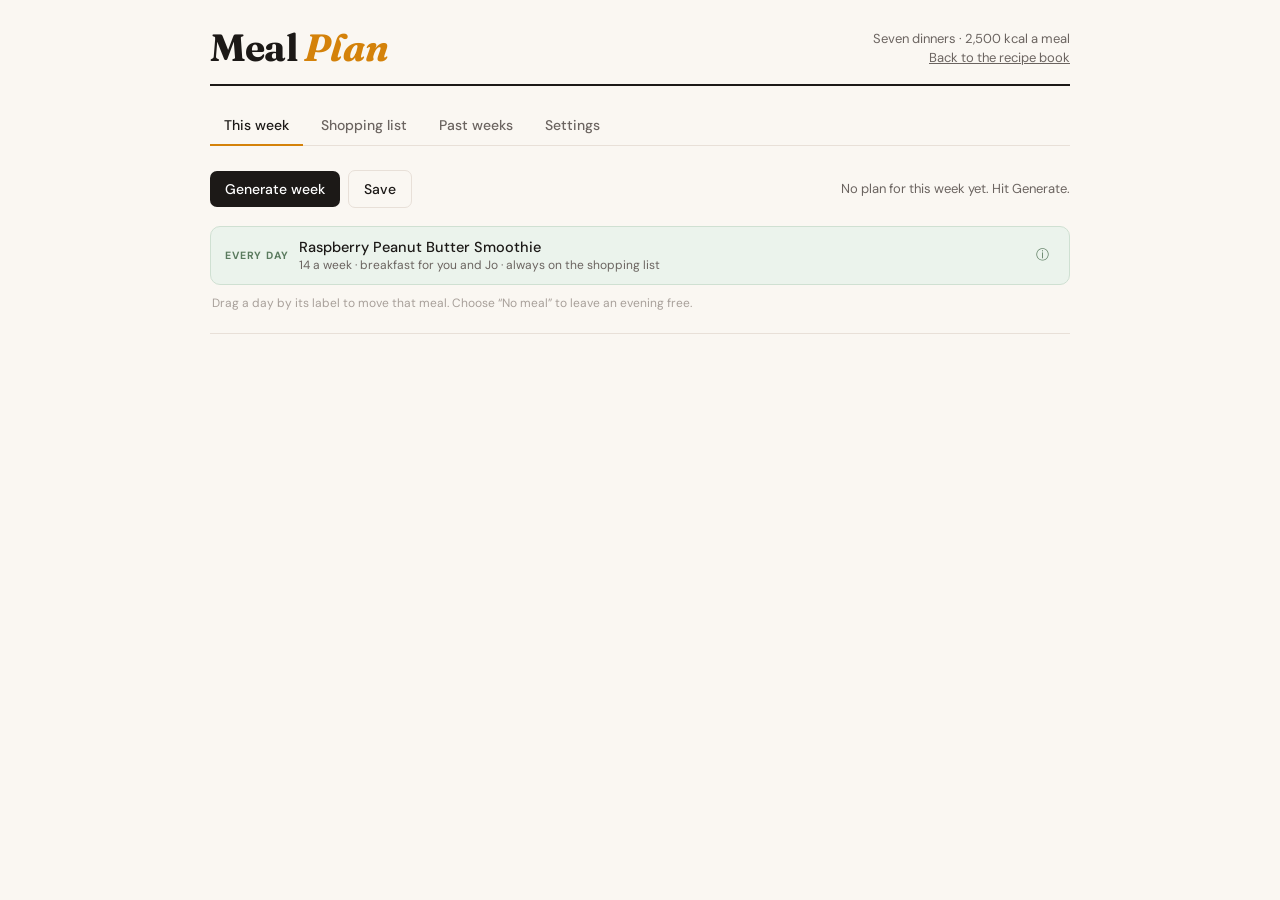
==== commit 6dc0d930: "Add files via upload" ====
--- a/plan.html
+++ b/plan.html
@@ -54,7 +54,21 @@
 .slot:hover{border-color:var(--light)}
 .slot.locked{border-color:var(--sage);background:var(--sage-bg)}
 .slot-colour{width:5px;flex:none;background:var(--accent)}
-.slot-n{flex:none;width:44px;display:flex;align-items:center;justify-content:center;font-size:12px;font-weight:700;color:var(--light);border-right:1px solid var(--rule)}
+.slot-n{flex:none;width:62px;display:flex;flex-direction:column;align-items:center;justify-content:center;
+  gap:1px;border-right:1px solid var(--rule);cursor:grab;user-select:none;
+  /* without this the browser claims the gesture as a scroll and we never
+     receive pointermove — this single line is what makes touch dragging work */
+  touch-action:none;-webkit-user-select:none}
+.slot-n:active{cursor:grabbing}
+.slot-n .d{font-size:11.5px;font-weight:700;letter-spacing:.04em;text-transform:uppercase;color:var(--mid)}
+.slot-n .dt{font-size:10px;color:var(--light)}
+.slot-n .grip{font-size:10px;color:var(--rule);letter-spacing:1px;line-height:1}
+.slot-n:hover .grip{color:var(--light)}
+.slot.dragging{opacity:.92;z-index:5;position:relative;box-shadow:0 8px 20px rgba(28,25,23,.18)}
+.slot.shifted{transition:transform .12s ease}
+.slot.over{border-color:var(--accent);box-shadow:0 -2px 0 var(--accent)}
+.slot.empty{background:repeating-linear-gradient(45deg,var(--page),var(--page) 6px,#F3EEE6 6px,#F3EEE6 12px)}
+.slot.empty .slot-title select{color:var(--light);font-style:italic}
 .slot-body{flex:1;padding:12px 14px;min-width:0}
 .slot-title{font-weight:500;font-size:15.5px;line-height:1.3;margin-bottom:5px}
 .slot-title{display:flex;align-items:center;gap:6px}
@@ -84,6 +98,8 @@
   width:26px;height:26px;border-radius:5px}
 .standing .view:hover{background:#fff}
 
+.draghint{font-size:12px;color:var(--light);margin:0 0 8px 2px}
+
 /* summary */
 .summary{display:flex;gap:16px;flex-wrap:wrap;font-size:12.5px;color:var(--mid);margin-top:14px;padding-top:14px;border-top:1px solid var(--rule)}
 .summary b{color:var(--ink);font-weight:500}
@@ -170,8 +186,13 @@
 }
 
 @media(max-width:560px){
-  .slot-n{width:34px}
+  /* keep the handle a comfortable finger target, but drop the date */
+  .slot-n{width:52px}
+  .slot-n .dt{display:none}
+  .slot-n .grip{font-size:12px}
   .slot-body{padding:10px 11px}
+  .slot-title select{font-size:15px}
+  .icon{width:36px;height:36px}
   .sub{text-align:left}
 }
 </style>
@@ -200,6 +221,7 @@
     </div>
     <div id="notes"></div>
     <div id="standing"></div>
+    <div class="draghint">Drag a day by its label to move that meal. Choose &ldquo;No meal&rdquo; to leave an evening free.</div>
     <div class="slots" id="slots"></div>
     <div class="summary" id="sum"></div>
   </section>
@@ -247,6 +269,26 @@
 
 const $ = (s) => document.querySelector(s);
 const el = (t, c, h) => { const n = document.createElement(t); if (c) n.className = c; if (h != null) n.innerHTML = h; return n; };
+const DAYS = ["Mon", "Tue", "Wed", "Thu", "Fri", "Sat", "Sun"];
+/** Day label for slot i, counting from the Monday the plan starts on. */
+function dayFor(i) {
+  const base = PLAN?.weekOf ? new Date(PLAN.weekOf + "T00:00:00") : new Date();
+  const d = new Date(base);
+  d.setDate(d.getDate() + i);
+  return { name: DAYS[i % 7], date: d.getDate() + " " + d.toLocaleString("en-GB", { month: "short" }) };
+}
+
+const NO_MEAL = "__none__";
+const isEmpty = (slot) => !slot?.recipeId;
+
+/** Keep user-chosen empty evenings after a regenerate or swap. */
+function applyEmpties(newSlots, oldSlots) {
+  return newSlots.map((s, i) =>
+    isEmpty(oldSlots?.[i]) && oldSlots[i]?.locked
+      ? { ...oldSlots[i] }
+      : s);
+}
+
 const esc = (s) => String(s).replace(/[&<>"]/g, (c) => ({ "&":"&amp;","<":"&lt;",">":"&gt;","\"":"&quot;" }[c]));
 
 let RECIPES = [], RULES = null, PLANS = [], PLAN = null, SETTINGS = { familyKcal: 2500 };
@@ -283,7 +325,8 @@
 /* --------------------------------------------------------- generate */
 $("#gen").onclick = () => {
   const locked = {};
-  (PLAN?.slots ?? []).forEach((s, i) => { if (s.locked) locked[i] = s.recipeId; });
+  (PLAN?.slots ?? []).forEach((s, i) => { if (s.locked && !isEmpty(s)) locked[i] = s.recipeId; });
+  const previous = PLAN?.slots ? [...PLAN.slots] : null;
   const history = store.historyFromPlans(PLANS.filter((p) => p.id !== store.weekOf()));
   const seed = Math.floor(Math.random() * 2 ** 31);
   const res = planWeek(RECIPES, { mealType: "dinner", slots: 7, history, locked, seed });
@@ -293,7 +336,7 @@
     id: store.weekOf(), weekOf: store.weekOf(), seed,
     createdAt: PLAN?.createdAt ?? new Date().toISOString(),
     revision: PLAN?.revision ?? 0,
-    slots: res.slots.map((s) => ({ ...s, cooked: null })),
+    slots: applyEmpties(res.slots.map((s) => ({ ...s, cooked: null })), previous),
     relaxed: res.relaxed, notes: res.notes,
     shopping: PLAN?.shopping ?? { checked: [] },
   };
@@ -333,38 +376,55 @@
 
   (PLAN?.slots ?? []).forEach((s, i) => {
     const r = map.get(s.recipeId);
-    const row = el("div", "slot" + (s.locked ? " locked" : ""));
+    const blank = isEmpty(s);
+    const row = el("div", "slot" + (s.locked ? " locked" : "") + (blank ? " empty" : ""));
+    row.dataset.i = i;
+
     const bar = el("div", "slot-colour");
-    bar.style.background = r?.colour ?? "var(--accent)";
+    bar.style.background = blank ? "var(--rule)" : (r?.colour ?? "var(--accent)");
     row.append(bar);
-    row.append(el("div", "slot-n", String(i + 1)));
+
+    // day label doubles as the drag handle
+    const day = dayFor(i);
+    const n = el("div", "slot-n",
+      `<span class="d">${day.name}</span><span class="dt">${day.date}</span><span class="grip">&#8942;&#8942;</span>`);
+    n.title = "Drag to move this meal to another day";
+    n.addEventListener("pointerdown", (e) => beginDrag(e, i, row, n));
+    row.append(n);
 
     const body = el("div", "slot-body");
     const t = el("div", "slot-title");
     t.append(buildPicker(i, s));
-    const view = el("button", "view", "&#9432;");
-    view.title = "View recipe";
-    view.onclick = () => openDrawer(s.recipeId);
-    t.append(view);
+    if (!blank) {
+      const view = el("button", "view", "&#9432;");
+      view.title = "View recipe";
+      view.onclick = () => openDrawer(s.recipeId);
+      t.append(view);
+    }
     body.append(t);
 
-    const chips = el("div", "chips");
-    const add = (txt, cls) => chips.append(el("span", "chip" + (cls ? " " + cls : ""), esc(txt)));
-    add(s.effort, "eff-" + s.effort);
-    if (s.carb !== "none") add(s.carb);
-    add(s.protein);
-    if (r?.plan?.activeMins) add(r.plan.activeMins + " min");
-    body.append(chips);
+    if (!blank) {
+      const chips = el("div", "chips");
+      const add = (txt, cls) => chips.append(el("span", "chip" + (cls ? " " + cls : ""), esc(txt)));
+      add(s.effort, "eff-" + s.effort);
+      if (s.carb !== "none") add(s.carb);
+      add(s.protein);
+      if (r?.plan?.activeMins) add(r.plan.activeMins + " min");
+      body.append(chips);
+    }
     row.append(body);
 
     const acts = el("div", "slot-actions");
     const lock = el("button", "icon lock", s.locked ? "&#128274;" : "&#128275;");
     lock.title = s.locked ? "Unlock" : "Lock this meal";
     lock.onclick = () => { s.locked = !s.locked; render(); };
-    const sw = el("button", "icon", "&#8635;");
-    sw.title = "Swap for something else";
-    sw.onclick = () => doSwap(i);
-    acts.append(lock, sw);
+    acts.append(lock);
+    if (!blank) {
+      const sw = el("button", "icon", "&#8635;");
+      sw.title = "Swap for something else";
+      sw.onclick = () => doSwap(i);
+      acts.append(sw);
+    }
     row.append(acts);
     wrap.append(row);
   });
@@ -377,7 +437,7 @@
 
 /** Which rules a candidate would break, given the rest of the week. */
 function wouldBreak(recipe, slotIndex) {
-  const others = (PLAN?.slots ?? []).filter((_, j) => j !== slotIndex);
+  const others = (PLAN?.slots ?? []).filter((o, j) => j !== slotIndex && !isEmpty(o));
   const warn = [];
   const p = recipe.plan;
 
@@ -391,7 +451,7 @@
 
   for (const j of [slotIndex - 1, slotIndex + 1]) {
     const nb = PLAN?.slots?.[j];
-    if (nb && j !== slotIndex && nb.cuisine && nb.cuisine !== "none" && nb.cuisine === p.cuisine) {
+    if (nb && !isEmpty(nb) && j !== slotIndex && nb.cuisine && nb.cuisine !== "none" && nb.cuisine === p.cuisine) {
       warn.push(`${p.cuisine} two nights running`);
       break;
     }
@@ -402,6 +462,12 @@
 function buildPicker(i, slot) {
   const sel = el("select");
   sel.title = "Choose a different meal";
+
+  const none = document.createElement("option");
+  none.value = NO_MEAL;
+  none.textContent = "— No meal —";
+  if (isEmpty(slot)) none.selected = true;
+  sel.append(none);
   const used = new Set((PLAN?.slots ?? []).map((x, j) => (j === i ? null : x.recipeId)).filter(Boolean));
 
   const pool = RECIPES
@@ -431,6 +497,15 @@
   }
 
   sel.onchange = () => {
+    if (sel.value === NO_MEAL) {
+      PLAN.slots[i] = {
+        recipeId: null, title: "No meal", carb: null, protein: null,
+        effort: null, cuisine: null, locked: true, cooked: null, manual: true,
+      };
+      PLAN.notes = (PLAN.notes ?? []).filter((n) => !n.startsWith("You chose"));
+      render();
+      return status(`${dayFor(i).name} left free. Not saved yet.`);
+    }
     const r = RECIPES.find((x) => x.id === sel.value);
     if (!r) return;
     const breaks = wouldBreak(r, i);
@@ -476,22 +551,97 @@
 }
 
 function renderSummary() {
-  const s = PLAN?.slots ?? [];
+  const s = (PLAN?.slots ?? []).filter((x) => !isEmpty(x));
   if (!s.length) { $("#sum").innerHTML = ""; return; }
   const count = (k) => s.reduce((a, x) => ((a[x[k]] = (a[x[k]] ?? 0) + 1), a), {});
   const fmt = (o) => Object.entries(o).sort((a, b) => b[1] - a[1]).map(([k, v]) => `${k} ${v}`).join(", ");
+  const free = (PLAN?.slots ?? []).filter(isEmpty).length;
   $("#sum").innerHTML =
+    (free ? `<span><b>${free}</b> ${free === 1 ? "evening" : "evenings"} free</span>` : "") +
     `<span><b>Carbs</b> ${esc(fmt(count("carb")))}</span>` +
     `<span><b>Protein</b> ${esc(fmt(count("protein")))}</span>` +
     `<span><b>Effort</b> ${esc(fmt(count("effort")))}</span>`;
+}
+
+/* ------------------------------------------------------- dragging days
+ * Pointer Events rather than HTML5 drag-and-drop: the HTML5 API has no touch
+ * implementation at all, so it is dead on a phone. Pointer Events cover mouse,
+ * touch and stylus through one code path.
+ */
+let drag = null;
+
+function beginDrag(e, index, row, handle) {
+  if (e.button > 0) return;                 // ignore right/middle click
+  e.preventDefault();
+  handle.setPointerCapture?.(e.pointerId);
+  drag = { from: index, to: index, startY: e.clientY, row, handle, pointerId: e.pointerId, moved: false };
+  row.classList.add("dragging");
+  handle.addEventListener("pointermove", onDragMove);
+  handle.addEventListener("pointerup", endDrag);
+  handle.addEventListener("pointercancel", endDrag);
+}
+
+function onDragMove(e) {
+  if (!drag) return;
+  e.preventDefault();
+  const dy = e.clientY - drag.startY;
+  if (Math.abs(dy) > 3) drag.moved = true;
+  drag.row.style.transform = `translateY(${dy}px)`;
+
+  // keep the page moving when dragging past the top or bottom edge
+  const pad = 90;
+  if (e.clientY < pad) window.scrollBy(0, -10);
+  else if (e.clientY > window.innerHeight - pad) window.scrollBy(0, 10);
+
+  // which day is the pointer currently over?
+  const rows = [...$("#slots").children];
+  let to = drag.from;
+  for (let j = 0; j < rows.length; j++) {
+    if (j === drag.from) continue;
+    const r = rows[j].getBoundingClientRect();
+    if (e.clientY > r.top && e.clientY < r.bottom) { to = j; break; }
+    if (j === 0 && e.clientY <= r.top) to = 0;
+    if (j === rows.length - 1 && e.clientY >= r.bottom) to = rows.length - 1;
+  }
+  if (to !== drag.to) {
+    rows.forEach((r) => r.classList.remove("over"));
+    if (to !== drag.from) rows[to]?.classList.add("over");
+    drag.to = to;
+  }
+}
+
+function endDrag(e) {
+  if (!drag) return;
+  const { from, to, row, handle, moved } = drag;
+  handle.releasePointerCapture?.(drag.pointerId);
+  handle.removeEventListener("pointermove", onDragMove);
+  handle.removeEventListener("pointerup", endDrag);
+  handle.removeEventListener("pointercancel", endDrag);
+  row.style.transform = "";
+  row.classList.remove("dragging");
+  [...$("#slots").children].forEach((r) => r.classList.remove("over"));
+  drag = null;
+  if (moved && from !== to) moveSlot(from, to);
+}
+
+/** Move a meal from one day to another, shifting the days in between. */
+function moveSlot(from, to) {
+  const arr = PLAN.slots;
+  const [moved] = arr.splice(from, 1);
+  arr.splice(to, 0, moved);
+  render();
+  status(`Moved ${moved.title || "empty evening"} to ${dayFor(to).name}. Not saved yet.`);
 }
 
 function doSwap(i) {
   const history = store.historyFromPlans(PLANS.filter((p) => p.id !== store.weekOf()));
   const res = swapSlot(RECIPES, PLAN.slots, i, { history, seed: Math.floor(Math.random() * 2 ** 31) });
   if (!res.slots.length) return status("No alternative fits the rules for that slot.", true);
+  const previous = [...PLAN.slots];
   const keepLocks = PLAN.slots.map((s) => s.locked);
-  PLAN.slots = res.slots.map((s, j) => ({ ...s, locked: keepLocks[j] ?? false, cooked: PLAN.slots[j]?.cooked ?? null }));
+  PLAN.slots = applyEmpties(
+    res.slots.map((s, j) => ({ ...s, locked: keepLocks[j] ?? false, cooked: previous[j]?.cooked ?? null })),
+    previous);
   PLAN.notes = res.notes;
   render();
   status("Swapped. Not saved yet.");
@@ -567,7 +717,10 @@
   const groups = groupByAisle(list, RULES);
 
   const inner = $("#sheet-inner");
-  const meals = [...chosen.map((r) => r.title), ...standing.map((x) => `${x.recipe.title} ×${x.servings}`)];
+  const meals = [
+    ...PLAN.slots.map((sl, i) => isEmpty(sl) ? null : `${dayFor(i).name}: ${sl.title}`).filter(Boolean),
+    ...standing.map((x) => `${x.recipe.title} ×${x.servings}`),
+  ];
 
   const render = (blanks, fontPx) => {
     inner.style.fontSize = fontPx + "px";
@@ -639,7 +792,9 @@
     h.append(el("div", "wk-d", "Week of " + esc(p.weekOf)));
     h.append(el("div", "wk-m", esc((p.slots ?? []).length + " meals" + (p.relaxed?.length ? " · rules relaxed" : ""))));
     w.append(h);
-    w.append(el("div", "wk-l", (p.slots ?? []).map((s) => esc(s.title)).join(" &middot; ")));
+    w.append(el("div", "wk-l", (p.slots ?? [])
+      .map((s, i) => `${DAYS[i % 7]} ${esc(s.recipeId ? s.title : "—")}`)
+      .join(" &middot; ")));
     box.append(w);
   }
 }
